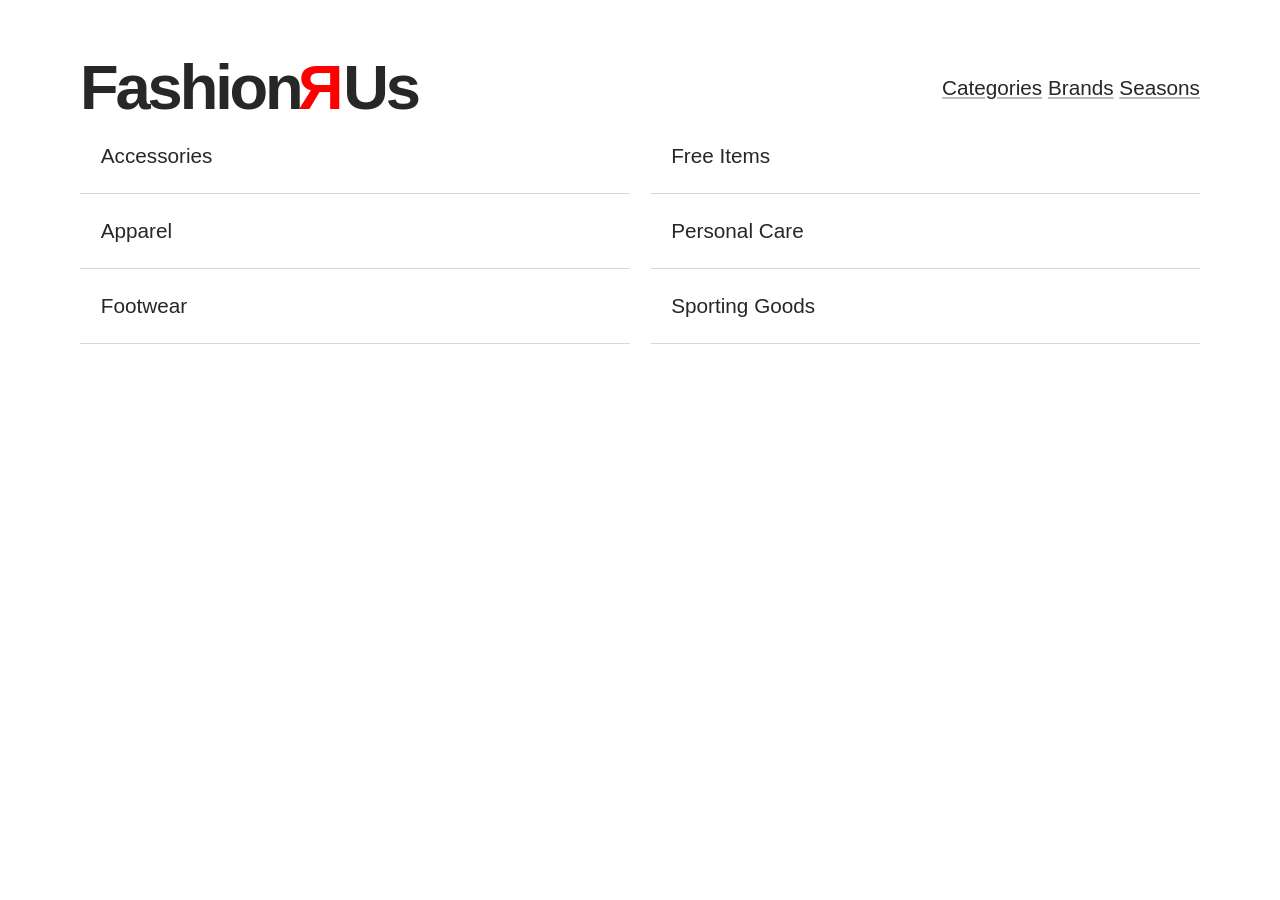
==== category.html @ 51a57c22 "and so it begins" ====
<!DOCTYPE html>
<html lang="en">
  <head>
    <meta charset="UTF-8" />
    <meta name="viewport" content="width=device-width, initial-scale=1.0" />
    <title>Brands</title>
    <link rel="stylesheet" href="css/base.css" />
    <link rel="stylesheet" href="css/style.css" />
  </head>
  <body class="category">
    <header class="mainNav">
      <h1>Fashion<span>R</span>Us</h1>
      <nav>
        <a href="category.html">Categories</a>
        <a href="#">Brands</a>
        <a href="#">Seasons</a>
      </nav>
    </header>
    <main>
      <div class="brandList">
        <section class="letterGroup">
          <ol>
            <li><a href="productlist.html">Accessories</a></li>
            <li><a href="productlist.html">Apparel</a></li>
            <li><a href="productlist.html">Footwear</a></li>
            <li><a href="productlist.html">Free Items</a></li>
            <li><a href="productlist.html">Personal Care</a></li>
            <li><a href="productlist.html">Sporting Goods</a></li>
          </ol>
        </section>
      </div>
    </main>
  </body>
</html>
---- css/base.css ----
/* Scale major third
––––––––––––––––––––––––––––––––– */

/*
3.815rem
3.052rem
2.441rem
1.953rem
1.563rem
1.25rem
1rem
0.8rem
0.64rem
0.512rem
0.41rem
0.328rem
0.262rem
0.209rem
*/

/* Root
––––––––––––––––––––––––––––––––– */
:root {
  --color: #272727;
  --background-color: white;
  --caret-color: #272727;
  --text-decoration-color: #c0bfc0;
  --text-decoration-color-hover: #272727;
  --input-border-color: #f6f6f6;
  --input-background-color: #f6f6f6;
  --input-color: #343334;
  --input-invalid-border-color: #ff7d87;
  --input-checkbox-border-color: #d8d8d8;
  --table-border-color: #d8d8d8;
  --table-header-color: #d8d8d8;
  --checkbox-checked-url: url('data:image/svg+xml;utf8,<svg xmlns="http://www.w3.org/2000/svg" width="78.369" height="78.369" viewBox="0 0 78.369 78.369"><path fill="white" d="M78.05 19.015l-48.592 48.59c-.428.43-1.12.43-1.548 0L.32 40.016c-.427-.426-.427-1.12 0-1.547l6.704-6.704c.428-.427 1.12-.427 1.548 0l20.113 20.112 41.113-41.113c.43-.427 1.12-.427 1.548 0l6.703 6.704c.427.427.427 1.12 0 1.548z"/></svg>');
  --select-background-image: url('data:image/svg+xml;utf8,<svg xmlns="http://www.w3.org/2000/svg" viewBox="0 0 125.304 125.304"><path d="M62.652 103.895L0 21.41h125.304" fill="%23343334"/></svg>');
  /*not changed in dark mode*/
  --input-focus-border-color: #5aaafa;
  --kbd-color: #343334;
  --kbd-background-color: #f9f9f9;
  --kbd-border-color: #d8d8d8;
  --kbd-border-bottom-color: #a6a5a6;
  --abbr-border-bottom-color: #949394;
}
@media (prefers-color-scheme: dark) {
  :root {
    --color: white;
    --background-color: #272727;
    --caret-color: white;
    --text-decoration-color: #777677;
    --text-decoration-color-hover: white;
    --input-border-color: #595859;
    --input-background-color: #595859;
    --input-color: white;
    --input-checkbox-border-color: white;
    --table-border-color: #595859;
    --table-header-color: #595859;
    --checkbox-checked-url: url('data:image/svg+xml;utf8,<svg xmlns="http://www.w3.org/2000/svg" width="78.369" height="78.369" viewBox="0 0 78.369 78.369"><path fill="%23343434" d="M78.05 19.015l-48.592 48.59c-.428.43-1.12.43-1.548 0L.32 40.016c-.427-.426-.427-1.12 0-1.547l6.704-6.704c.428-.427 1.12-.427 1.548 0l20.113 20.112 41.113-41.113c.43-.427 1.12-.427 1.548 0l6.703 6.704c.427.427.427 1.12 0 1.548z"/></svg>');
    --select-background-image: url('data:image/svg+xml;utf8,<svg xmlns="http://www.w3.org/2000/svg" viewBox="0 0 125.304 125.304"><path d="M62.652 103.895L0 21.41h125.304" fill="%23ffffff"/></svg>');
  }
}
* {
  box-sizing: border-box;
  margin: 0;
  padding: 0;
  text-rendering: optimizeLegibility;
  -webkit-font-smoothing: antialiased;
  -moz-osx-font-smoothing: grayscale;
  -webkit-tap-highlight-color: transparent;
}

html {
  font-size: calc(18px + ((100vw - 600px) / 250));
  font-family: -apple-system, BlinkMacSystemFont, "avenir next", avenir,
    "helvetica neue", helvetica, ubuntu, roboto, noto, "segoe ui", arial,
    sans-serif;
  margin: 0;
  padding: 0;
  text-decoration-skip-ink: "auto";
}

body {
  padding: 0;
  margin: calc((100vh / 25) * 1.563) calc((100vw / 25) * 1.563);
  font-weight: 400;
  line-height: 1.563;
  color: var(--color);
  background-color: var(--background-color);
  caret-color: var(--caret-color);
}

img {
  display: block;
  max-width: 100%;
  height: auto;
}

/* Typography
    ––––––––––––––––––––––––––––––––– */

h1,
h2,
h3,
h4,
h5,
h6 {
  margin-bottom: 1rem;
  margin-top: 1em;
  font-weight: bold;
}

h1 {
  font-size: 3.052rem;
  letter-spacing: -0.15rem;
  line-height: 1;
}

h2 {
  font-size: 2.441rem;
  letter-spacing: -0.12rem;
  line-height: 1.2;
}

h3 {
  font-size: 1.953rem;
  letter-spacing: -0.09rem;
  line-height: 1.2;
}

h4 {
  font-size: 1.563rem;
  letter-spacing: -0.06rem;
  line-height: 1.3;
}

h5 {
  font-size: 1.25rem;
  letter-spacing: -0.03rem;
  line-height: 1.4;
}

h6 {
  font-size: 1rem;
  letter-spacing: 0;
  line-height: 1.5;
}

p {
  margin-bottom: 1.563rem;
}

p > *:last-child {
  margin-bottom: 0;
}

a {
  color: inherit;
  text-decoration: underline;
  text-decoration-color: var(--text-decoration-color);
  -webkit-text-decoration-color: var(--text-decoration-color);
  border-radius: 5px;
  text-underline-offset: 2px;
  text-decoration-thickness: 2px;
}

@media (hover: hover) {
  a:hover {
    text-decoration-color: var(--text-decoration-color-hover);
  }
}

a:focus-visible {
  box-shadow: 0 0 0 2px #5aaafa;
  outline: none;
}

small {
  font-size: 0.888rem;
}

hr {
  border: 1px solid var(--input-color);
  margin: 3.052rem 0;
}

/* Form
    ––––––––––––––––––––––––––––––––– */
label {
  font-weight: bold;
  display: flex;
}

input[type="email"],
input[type="text"],
input[type="number"],
input[type="password"],
input[type="url"],
input[type="tel"],
input[type="search"],
input[type="date"],
input[type="month"],
input[type="day"],
input[type="week"],
input[type="datetime"],
input[type="datetime-local"],
input[type="time"],
input:not([type]) {
  padding: 0.5rem;
  font-size: 1rem;
  border: 2px solid var(--input-border-color);
  background-color: var(--input-background-color);
  color: var(--input-color);
  border-radius: 10px;
  -webkit-appearance: none;
  -moz-appearance: none;
  appearance: none;
}

select {
  -webkit-appearance: none;
  padding: 0.5rem;
  font-size: 1rem;
  border: 2px solid var(--input-border-color);
  border-radius: 10px;
  color: var(--input-color);
  height: 2.5rem;
  background-color: var(--input-background-color);
  background-image: var(--select-background-image);
  background-repeat: no-repeat;
  background-size: 1rem;
  background-position: center right 0.5rem;
}

textarea {
  -webkit-appearance: none;
  -moz-appearance: none;
  appearance: none;
  font-size: 1rem;
  border: 2px solid var(--input-border-color);
  color: var(--input-color);
  border-radius: 10px;
  resize: vertical;
  background-color: var(--input-background-color);
  box-sizing: border-box;
  padding: 0.5rem;
  font-family: -apple-system, BlinkMacSystemFont, "avenir next", avenir,
    "helvetica neue", helvetica, ubuntu, roboto, noto, "segoe ui", arial,
    sans-serif;
}

input:focus,
select:focus,
textarea:focus {
  outline: none;
  border: 2px solid var(--input-focus-border-color);
}

input:invalid:not(:placeholder-shown),
select:invalid,
textarea:invalid {
  border: 2px solid var(--input-invalid-border-color);
  box-shadow: none;
}

input[type="checkbox"] {
  display: inline-block;
  height: 1rem;
  font-size: 1rem;
  border-radius: 5px;
  -webkit-appearance: none;
  -moz-appearance: none;
  appearance: none;
  border: 2px solid var(--input-checkbox-border-color);
  width: 1rem;
  background-color: var(--background-color);
  align-self: center;
  margin-right: 0.5rem;
}

input[type="checkbox"]:hover {
  cursor: pointer;
}

input[type="checkbox"]:checked {
  background-image: var(--checkbox-checked-url);
  background-size: contain;
  background-color: var(--input-color);
  border: 2px solid var(--input-color);
}

input[type="checkbox"]:focus-visible,
input[type="checkbox"]:checked:focus-visible {
  border-color: var(--input-focus-border-color);
}

input[type="radio"] {
  -webkit-appearance: none;
  -moz-appearance: none;
  appearance: none;
  border-radius: 50%;
  border: 2px solid var(--input-checkbox-border-color);
  height: 1rem;
  width: 1rem;
  margin-right: 0.5rem;
  align-self: center;
  justify-content: center;
  position: relative;
  display: flex;
}

@media (hover: hover) {
  input[type="radio"]:hover {
    cursor: pointer;
  }
}

input[type="radio"]:checked {
  border: 2px solid var(--input-color);
}

input[type="radio"]:focus-visible,
input[type="radio"]:checked:focus-visible {
  border-color: var(--input-focus-border-color);
}

input[type="radio"]:checked::before {
  content: "";
  width: calc(100% - 4px);
  height: calc(100% - 4px);
  background-color: var(--input-color);
  align-self: center;
  border-radius: 50%;
}

input[type="submit"],
input[type="reset"],
input[type="button"],
button {
  padding: 0.5rem 1.25rem;
  font-size: 1rem;
  border-radius: 10px;
  background-color: var(--input-background-color);
  border: 2px solid var(--input-border-color);
  color: var(--input-color);
  text-decoration: none;
  font-weight: bold;
  margin-bottom: 1rem;
  -webkit-appearance: none;
  -moz-appearance: none;
  appearance: none;
  display: inline-block;
  line-height: initial;
  transition: background-color 200ms ease-in-out, border 200ms ease-in-out,
    transform 200ms ease-in-out;
  -webkit-touch-callout: none;
  -webkit-user-select: none;
  user-select: none;
}
button:disabled {
  opacity: 0.2;
}

@media (hover: hover) {
  input[type="submit"]:hover,
  input[type="reset"]:hover,
  input[type="button"]:hover,
  button:hover {
    cursor: pointer;
  }
}

button:focus-visible,
input[type="submit"]:focus-visible,
input[type="reset"]:focus-visible,
input[type="button"]:focus-visible {
  border-color: var(--input-focus-border-color);
  outline: none;
}

/* Tables
    ––––––––––––––––––––––––––––––––– */
table {
  width: 100%;
  border-spacing: 0;
  margin-bottom: 1.563rem;
  font-variant-numeric: tabular-nums;
}

th,
td {
  padding: 0.5rem 0.5rem 0.5rem 0;
  margin: 0;
}

th {
  font-weight: bold;
  text-align: left;
  border-bottom: 2px solid var(--table-border-color);
  color: var(--table-header-color);
}

td {
  border-bottom: 2px solid var(--table-border-color);
}

/* Code
    ––––––––––––––––––––––––––––––––– */
code {
  font-family: "SFMono-Regular", Consolas, "Liberation Mono", Menlo, Courier,
    monospace;
  font-size: 0.8rem;
  white-space: nowrap;
  background: var(--input-background-color);
  padding: 0 0.328rem;
  display: inline-block;
  vertical-align: middle;
  border-radius: 10px;
}

p > code {
  white-space: normal;
}

pre > code {
  line-height: 1.563em;
  display: block;
  padding: 1rem;
  white-space: pre;
  margin-bottom: 1.563rem;
  overflow: scroll;
}

/* Forces a new-line at the end of a code block for layout purposes. */
pre > code::after {
  content: " ";
}

/* Blockquote
    ––––––––––––––––––––––––––––––––– */
blockquote {
  border-left: 0.25rem solid var(--input-border-color);
  padding: 0 1rem;
  margin-bottom: 1.563rem;
}

/* List
    ––––––––––––––––––––––––––––––––– */
ul {
  margin: 0;
  padding: 0 1px;
  list-style: disc outside;
  font-variant-numeric: tabular-nums;
}

ol {
  list-style: decimal outside;
}

ol,
ul {
  padding-left: 0;
  margin-top: 0;
  margin-bottom: 1.563rem;
}

li {
  list-style-position: inside;
}

dd {
  margin-left: 1rem;
}
/* Keyboard
    ––––––––––––––––––––––––––––––––– */
kbd {
  display: inline-block;
  padding: 0 0.328rem;
  font-family: "SFMono-Regular", Consolas, "Liberation Mono", Menlo, Courier,
    monospace;
  font-size: 0.64rem;
  color: var(--kbd-color);
  vertical-align: middle;
  background-color: var(--kbd-background-color);
  border: solid 1px var(--kbd-border-color);
  border-bottom: solid 2px var(--kbd-border-bottom-color);
  border-radius: 5px;
}

/* Abbreviation
    ––––––––––––––––––––––––––––––––– */
abbr {
  text-decoration: none;
  border-bottom: 2px dashed var(--abbr-border-bottom-color);
}

@media (hover: hover) {
  abbr:hover {
    cursor: help;
  }
}

/* Details
    ––––––––––––––––––––––––––––––––– */
details > summary:focus {
  box-shadow: 0 0 0 2px var(--input-focus-border-color);
  outline: none;
  border-radius: 5px;
}

details > summary:hover {
  cursor: pointer;
}
---- css/style.css ----
:root {
  --off-color: red;
}

html {
  scroll-behavior: smooth;
}

.mainNav h1 span {
  display: inline-block;
  transform: scaleX(-1);
  color: var(--off-color);
}
.mainNav > * {
  margin: 0;
}
@media screen and (min-width: 700px) {
  .mainNav {
    display: flex;
    align-items: center;
  }
}

.mainNav h1 {
  margin-right: auto;
}

/*Category*/
.letterLinks ol {
  margin-top: 1rem;
  list-style-type: none;
  display: flex;
  flex-wrap: wrap;
  gap: 0.5rem;
  font-size: 1.4rem;
}
.brandList ol {
  list-style-type: none;
}
.brandList li {
  border-bottom: 1px solid #d8d8d8;
  display: flex;
  justify-content: space-between;
  align-items: center;
  padding: 1rem;
}
.brandList a {
  text-decoration: none;
  display: block;
  width: 100%;
}
.brandList li::after {
  display: block;
  width: 20px;
  height: 20px;
  content: "";
  transition: all 0.3s;
  background: url('data:image/svg+xml;utf8,<svg xmlns="http://www.w3.org/2000/svg" viewBox="0 0 9 14"><path fill="none" stroke="white" d="M.8 12.87l7.5-6-7.5-6"></path></svg>');
  background-repeat: no-repeat;
  /* url('data:image/svg+xml;utf8,<svg class="svg-arrowRight" viewBox="0 0 9 14"><path fill="none" stroke="#979797" d="M.8 12.87l7.5-6-7.5-6"></path></svg>'); */
}
.brandList li:hover {
  background: #d8d8d8;
  transition: transform 0.3s;
}
.brandList li:hover::after {
  transform: translateX(8px);
}

@media screen and (min-width: 800px) {
  .brandList ol {
    column-count: 2;
  }
}

/*ProductList*/
.productlist main {
  display: grid;
  grid-template-columns: repeat(auto-fill, minmax(150px, 300px));
  gap: 2rem;
}
.productlist main h2 {
  grid-column: 1/-1;
}
.productlist article h3 {
  font-size: 1rem;
  flex-grow: 3;
}
.productlist article > * {
  margin: 0;
  font-size: 0.9rem;
}
.subtle {
  color: #d8d8d8cc;
}
.productlist article {
  display: flex;
  flex-direction: column;
}
.productlist article.soldOut img {
  opacity: 0.5;
}
.productlist article.soldOut::before {
  content: "Sold Out";
  position: absolute;
  background: var(--color);
  color: var(--background-color);
  padding: 1rem;
}
.productlist article .discounted,
.productlist article .price span {
  display: none;
}
.productlist article.onSale .discounted {
  display: flex;
  justify-content: space-between;
}
.discounted > p {
  margin-bottom: 0;
}
.productlist article.onSale .price span {
  display: initial;
}
.productlist article button {
  margin-top: auto;
}
.productlist article {
  margin-bottom: 1rem;
}
.discounted p:last-child {
  background: var(--off-color);
  padding: 0.2rem;
}

/*Product*/
.breadcrumbs {
  list-style-type: none;
  display: flex;
}
.breadcrumbs li::after {
  display: inline-block;
  width: 10px;
  height: 10px;
  margin: 0 10px;
  content: "";
  transition: all 0.3s;
  background: url('data:image/svg+xml;utf8,<svg xmlns="http://www.w3.org/2000/svg" viewBox="0 0 9 14"><path fill="none" stroke="white" d="M.8 12.87l7.5-6-7.5-6"></path></svg>');
  background-repeat: no-repeat;
  /* url('data:image/svg+xml;utf8,<svg class="svg-arrowRight" viewBox="0 0 9 14"><path fill="none" stroke="#979797" d="M.8 12.87l7.5-6-7.5-6"></path></svg>'); */
}
.breadcrumbs li:last-child::after {
  background: none;
}
.purchaseBox {
  background: #d8d8d8;
  color: var(--background-color);
  padding: 1rem;
}
.info {
  padding: 1rem;
}
.product select {
  min-width: 100px;
}
.product main {
  display: grid;
}
.product main .breadcrumbs,
.product main img {
  grid-column: 1/-1;
}
.purchaseBox form label {
  gap: 1rem;
}
.purchaseBox button {
  display: block;
  margin-top: 1rem;
  width: 100%;
}
dt {
  font-weight: 700;
}
@media screen and (min-width: 1000px) {
  .product main {
    grid-template-columns: 1fr 310px;
  }
  .info {
    order: 0;
  }
  .purchaseBox {
    order: 2;
    transform: translate(-50px, -100px);
  }
}
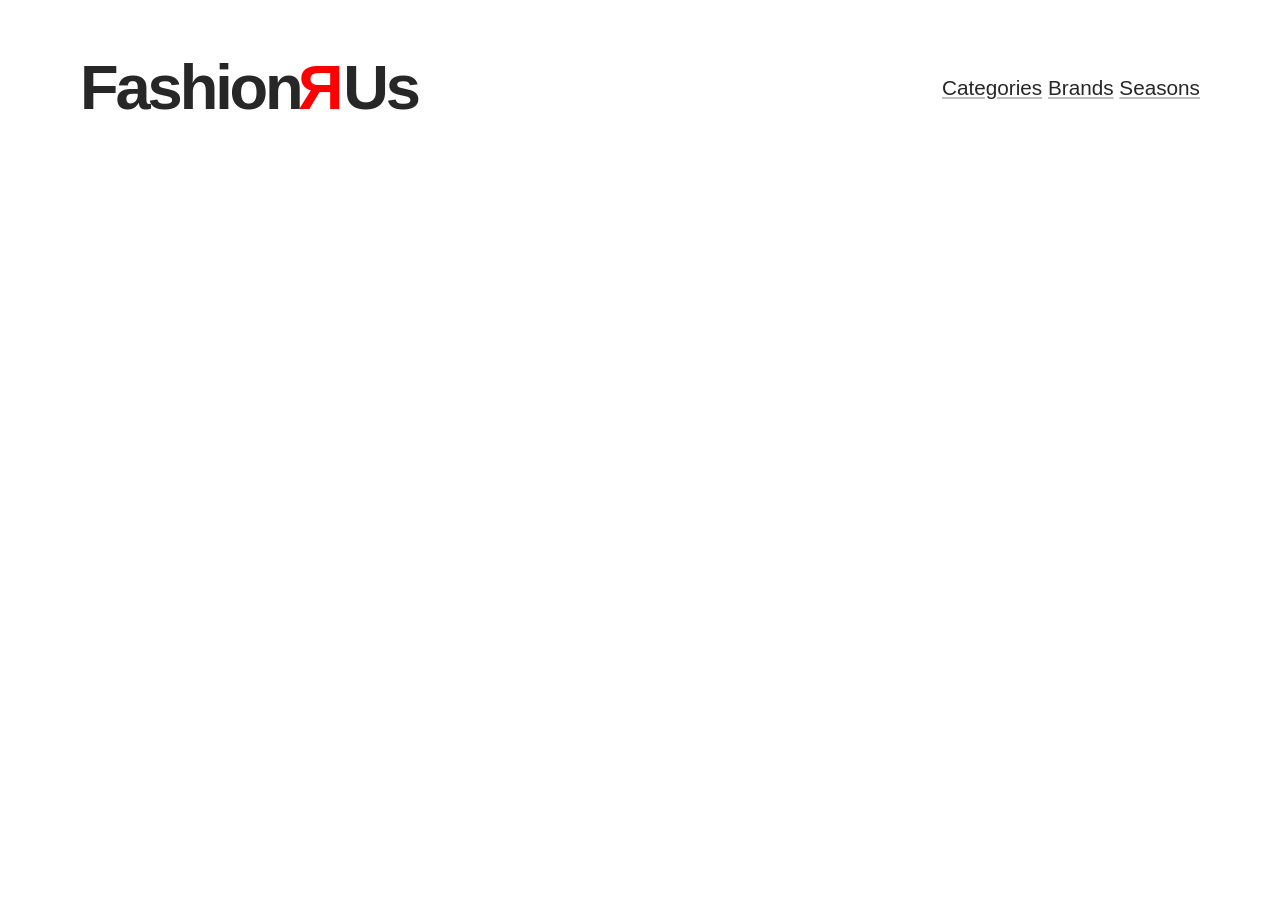
==== commit 3f7456e2: "categories working" ====
--- a/category.html
+++ b/category.html
@@ -19,16 +19,13 @@
     <main>
       <div class="brandList">
         <section class="letterGroup">
-          <ol>
-            <li><a href="productlist.html">Accessories</a></li>
-            <li><a href="productlist.html">Apparel</a></li>
-            <li><a href="productlist.html">Footwear</a></li>
-            <li><a href="productlist.html">Free Items</a></li>
-            <li><a href="productlist.html">Personal Care</a></li>
-            <li><a href="productlist.html">Sporting Goods</a></li>
-          </ol>
+          <template
+            ><li><a href="productlist.html">Accessories</a></li></template
+          >
+          <ol></ol>
         </section>
       </div>
     </main>
+    <script src="js/category.js"></script>
   </body>
 </html>
